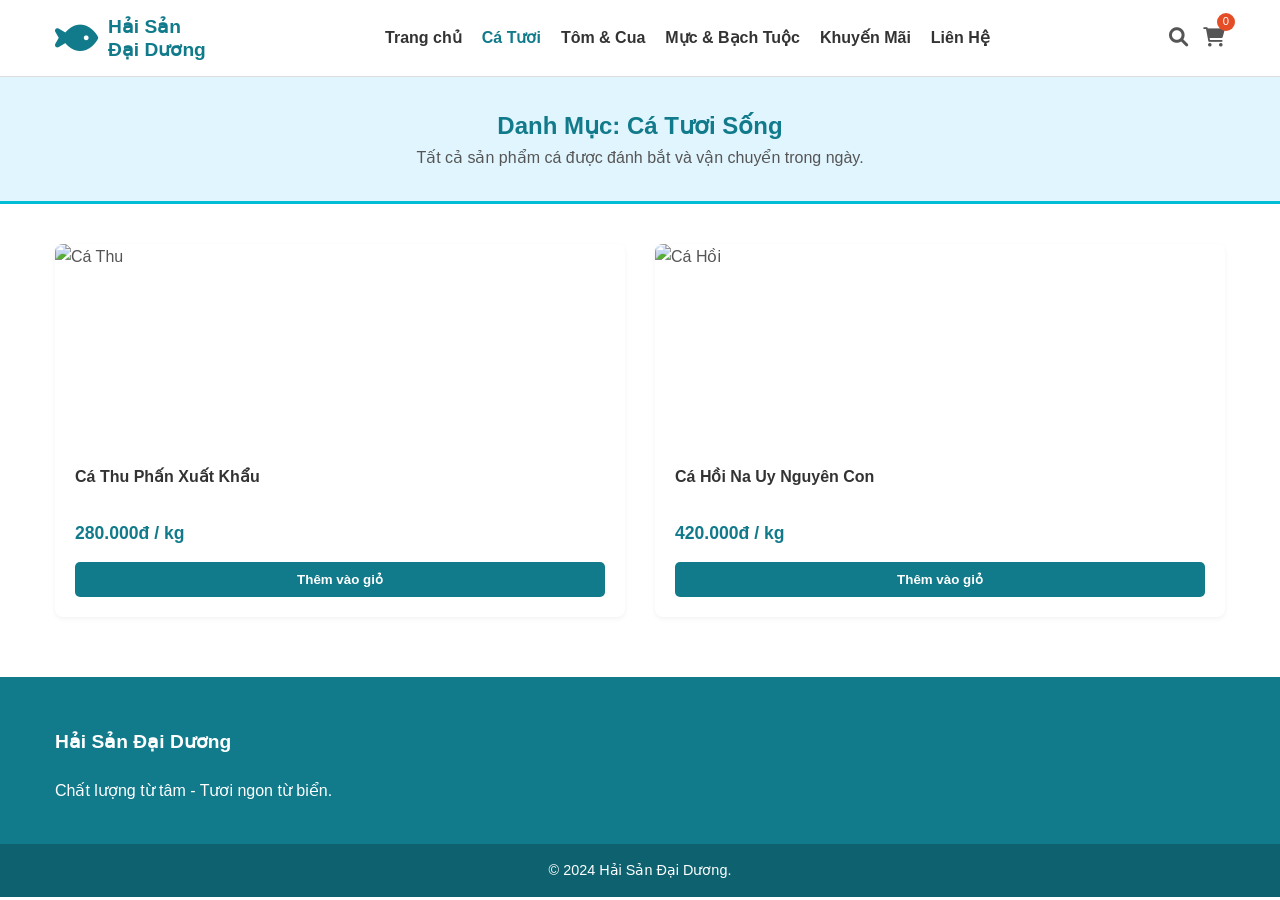
==== ca-tuoi.html @ 7caba027 "02/03/2026" ====
<!DOCTYPE html>
<html lang="vi">
<head>
    <meta charset="UTF-8">
    <meta name="viewport" content="width=device-width, initial-scale=1.0">
    <title>Danh mục Cá Tươi - Hải Sản Đại Dương</title>
    <link rel="stylesheet" href="style.css"> <link rel="stylesheet" href="https://cdnjs.cloudflare.com/ajax/libs/font-awesome/6.0.0/css/all.min.css">
</head>
<body>

    <header>
        <div class="container header-content">
            <div class="logo">
                <a href="index.html"> <i class="fas fa-fish fa-2x"></i> 
                    <span>Hải Sản<br>Đại Dương</span>
                </a>
            </div>
            <nav>
                <ul>
                    <li><a href="index.html">Trang chủ</a></li>
                    <li><a href="ca-tuoi.html" class="active">Cá Tươi</a></li>
                    <li><a href="tom-cua.html">Tôm & Cua</a></li>
                    <li><a href="muc-bach-tuoc.html">Mực & Bạch Tuộc</a></li>
                    <li><a href="tin-tuc.html">Khuyến Mãi</a></li>
                    <li><a href="index.html#lien-he">Liên Hệ</a></li>
                </ul>
            </nav>
            <div class="header-icons">
                <a href="#" class="icon"><i class="fas fa-search"></i></a>
                <a href="#" class="cart-icon icon">
                    <i class="fas fa-shopping-cart"></i>
                    <span class="cart-count">0</span>
                </a>
            </div>
        </div>
    </header>

    <section class="page-header" style="background: var(--light-blue); padding: 30px 0; text-align: center;">
        <div class="container">
            <h2 style="color: var(--primary-blue);">Danh Mục: Cá Tươi Sống</h2>
            <p>Tất cả sản phẩm cá được đánh bắt và vận chuyển trong ngày.</p>
        </div>
    </section>

    <main class="container" style="margin-top: 40px; margin-bottom: 60px;">
        <div class="product-grid">
            <div class="product-card">
                <div class="product-img">
                    <img src="https://via.placeholder.com/300x200?text=Ca+Thu" alt="Cá Thu">
                </div>
                <div class="product-info">
                    <h4>Cá Thu Phấn Xuất Khẩu</h4>
                    <p class="price">280.000đ / kg</p>
                    <button class="add-to-cart btn btn-secondary">Thêm vào giỏ</button>
                </div>
            </div>

            <div class="product-card">
                <div class="product-img">
                    <img src="https://via.placeholder.com/300x200?text=Ca+Hoi" alt="Cá Hồi">
                </div>
                <div class="product-info">
                    <h4>Cá Hồi Na Uy Nguyên Con</h4>
                    <p class="price">420.000đ / kg</p>
                    <button class="add-to-cart btn btn-secondary">Thêm vào giỏ</button>
                </div>
            </div>

            </div>
    </main>

    <footer>
        <div class="container footer-content">
            <div class="footer-section">
                <h4>Hải Sản Đại Dương</h4>
                <p>Chất lượng từ tâm - Tươi ngon từ biển.</p>
            </div>
        </div>
        <div class="copyright">
            <div class="container">
                <p>&copy; 2024 Hải Sản Đại Dương.</p>
            </div>
        </div>
    </footer>

</body>
</html>
---- style.css ----
/* --- BIẾN MÀU SẮC CHỦ ĐẠO --- */
:root {
    --primary-blue: #117A8B; /* Màu xanh nước biển đậm */
    --light-blue: #E1F5FE; /* Màu xanh nước biển nhạt */
    --accent-blue: #00BCD4; /* Màu xanh ngọc */
    --white: #ffffff;
    --black: #333333;
    --gray: #f4f4f4;
    --border-color: #ddd;
    --text-color: #555;
    --sale-red: #e44d26;
}

/* --- RESET CSS --- */
* {
    margin: 0;
    padding: 0;
    box-sizing: border-box;
    font-family: 'Arial', sans-serif;
}

body {
    line-height: 1.6;
    color: var(--text-color);
    background-color: var(--white);
}

a {
    text-decoration: none;
    color: inherit;
    transition: 0.3s;
}

ul {
    list-style: none;
}

img {
    max-width: 100%;
    height: auto;
    display: block;
}

/* --- CHỨA NỘI DUNG (CONTAINER) --- */
.container {
    max-width: 1200px;
    margin: 0 auto;
    padding: 0 15px;
}

/* --- BUTTONS --- */
.btn {
    display: inline-block;
    padding: 10px 20px;
    border-radius: 5px;
    font-weight: bold;
    cursor: pointer;
    transition: 0.3s;
    border: none;
}

.btn-primary {
    background-color: var(--accent-blue);
    color: var(--white);
}

.btn-primary:hover {
    background-color: #0097A7;
}

.btn-secondary {
    background-color: var(--primary-blue);
    color: var(--white);
}

.btn-secondary:hover {
    background-color: #0d6270;
}

.btn-outline {
    background-color: transparent;
    border: 2px solid var(--primary-blue);
    color: var(--primary-blue);
}

.btn-outline:hover {
    background-color: var(--primary-blue);
    color: var(--white);
}

/* --- TITLE --- */
.section-title {
    text-align: center;
    color: var(--primary-blue);
    font-size: 2rem;
    margin-bottom: 30px;
}

/* --- TOP BAR --- */
.top-bar {
    background-color: var(--primary-blue);
    color: var(--white);
    padding: 5px 0;
    text-align: center;
    font-size: 0.9rem;
}

/* --- HEADER --- */
header {
    background-color: var(--white);
    padding: 15px 0;
    border-bottom: 1px solid var(--border-color);
    position: sticky;
    top: 0;
    z-index: 100;
}

.header-content {
    display: flex;
    justify-content: space-between;
    align-items: center;
}

.logo a {
    display: flex;
    align-items: center;
    color: var(--primary-blue);
    font-weight: bold;
    font-size: 1.2rem;
}

.logo span {
    margin-left: 10px;
    line-height: 1.2;
}

nav ul {
    display: flex;
    gap: 20px;
}

nav a {
    font-weight: bold;
    color: var(--black);
}

nav a:hover,
nav a.active {
    color: var(--primary-blue);
}

.header-icons {
    display: flex;
    gap: 15px;
    font-size: 1.2rem;
}

.header-icons .icon:hover {
    color: var(--accent-blue);
}

.cart-icon {
    position: relative;
}

.cart-count {
    position: absolute;
    top: -10px;
    right: -10px;
    background-color: var(--sale-red);
    color: var(--white);
    font-size: 0.7rem;
    width: 18px;
    height: 18px;
    border-radius: 50%;
    display: flex;
    align-items: center;
    justify-content: center;
}

/* --- HERO SECTION --- */
.hero {
    background-color: var(--light-blue);
    background-image: url('https://via.placeholder.com/1920x600/E1F5FE/117A8B?text=Sea+Background+Banner'); /* Thay bằng hình nền biển thực tế */
    background-size: cover;
    background-position: center;
    color: var(--white);
    padding: 100px 0;
    text-align: center;
}

.hero-content {
    background-color: rgba(0, 0, 0, 0.4); /* Lớp phủ đen mờ để làm nổi bật chữ */
    padding: 40px;
    border-radius: 10px;
}

.hero h2 {
    font-size: 3rem;
    margin-bottom: 15px;
}

.hero p {
    font-size: 1.2rem;
    margin-bottom: 30px;
    max-width: 700px;
    margin-left: auto;
    margin-right: auto;
}

/* --- DANH MỤC (CATEGORIES) --- */
.categories {
    padding: 50px 0;
}

.category-grid {
    display: grid;
    grid-template-columns: repeat(auto-fit, minmax(150px, 1fr));
    gap: 20px;
    text-align: center;
}

.category-item {
    display: flex;
    flex-direction: column;
    align-items: center;
    background-color: var(--gray);
    padding: 20px;
    border-radius: 10px;
    transition: 0.3s;
}

.category-item img {
    margin-bottom: 10px;
}

.category-item span {
    font-weight: bold;
    color: var(--primary-blue);
}

.category-item:hover {
    transform: translateY(-5px);
    background-color: var(--light-blue);
    box-shadow: 0 5px 15px rgba(0,0,0,0.1);
}

/* --- SẢN PHẨM (PRODUCT GRID) --- */
.featured-products {
    background-color: var(--gray);
    padding: 50px 0;
}

.product-grid {
    display: grid;
    grid-template-columns: repeat(auto-fit, minmax(250px, 1fr));
    gap: 30px;
}

.product-card {
    background-color: var(--white);
    border-radius: 8px;
    overflow: hidden;
    box-shadow: 0 2px 5px rgba(0,0,0,0.05);
    transition: 0.3s;
}

.product-card:hover {
    box-shadow: 0 10px 20px rgba(0,0,0,0.1);
}

.product-img {
    position: relative;
    overflow: hidden;
    height: 200px;
}

.product-img img {
    width: 100%;
    height: 100%;
    object-fit: cover;
}

.badge {
    position: absolute;
    top: 10px;
    right: 10px;
    padding: 3px 8px;
    border-radius: 4px;
    color: var(--white);
    font-size: 0.7rem;
    text-transform: uppercase;
}

.label-new {
    background-color: var(--accent-blue);
}

.label-sale {
    background-color: var(--sale-red);
}

.product-info {
    padding: 20px;
}

.product-info h4 {
    color: var(--black);
    margin-bottom: 10px;
    height: 45px; /* Giới hạn chiều cao cho tên sản phẩm dài */
    overflow: hidden;
}

.price {
    color: var(--primary-blue);
    font-weight: bold;
    font-size: 1.1rem;
    margin-bottom: 15px;
}

.old-price {
    text-decoration: line-through;
    color: #aaa;
    margin-right: 5px;
    font-size: 0.9rem;
}

.add-to-cart {
    width: 100%;
}

/* --- GIỚI THIỆU (ABOUT) --- */
.about {
    padding: 80px 0;
}

.about-content {
    display: flex;
    align-items: center;
    gap: 50px;
}

.about-text {
    flex: 1;
}

.about-text h3 {
    color: var(--primary-blue);
    font-size: 2rem;
    margin-bottom: 20px;
}

.about-text p {
    margin-bottom: 30px;
}

.about-img {
    flex: 1;
}

/* --- FOOTER --- */
footer {
    background-color: var(--primary-blue);
    color: var(--white);
    padding: 50px 0 0;
}

.footer-content {
    display: grid;
    grid-template-columns: repeat(auto-fit, minmax(250px, 1fr));
    gap: 30px;
    margin-bottom: 40px;
}

.footer-section h4 {
    margin-bottom: 20px;
    font-size: 1.2rem;
}

.footer-section ul li {
    margin-bottom: 10px;
}

.footer-section a:hover {
    text-decoration: underline;
    color: var(--accent-blue);
}

.social-icons {
    display: flex;
    gap: 15px;
    font-size: 1.5rem;
}

.social-icons a:hover {
    color: var(--accent-blue);
}

.copyright {
    background-color: rgba(0, 0, 0, 0.2);
    padding: 15px 0;
    text-align: center;
    font-size: 0.9rem;
}

/* --- ĐÁP ỨNG (RESPONSIVE) --- */
@media (max-width: 992px) {
    .header-content {
        flex-direction: column;
        gap: 15px;
    }
    .hero h2 {
        font-size: 2.2rem;
    }
    .about-content {
        flex-direction: column;
        text-align: center;
    }
}

@media (max-width: 768px) {
    nav ul {
        flex-direction: column;
        align-items: center;
        gap: 10px;
    }
    .hero {
        padding: 50px 0;
    }
    .section-title {
        font-size: 1.5rem;
    }
}

.page-header {
    border-bottom: 3px solid var(--accent-blue);
    background-image: linear-gradient(to right, #E1F5FE, #ffffff);
}
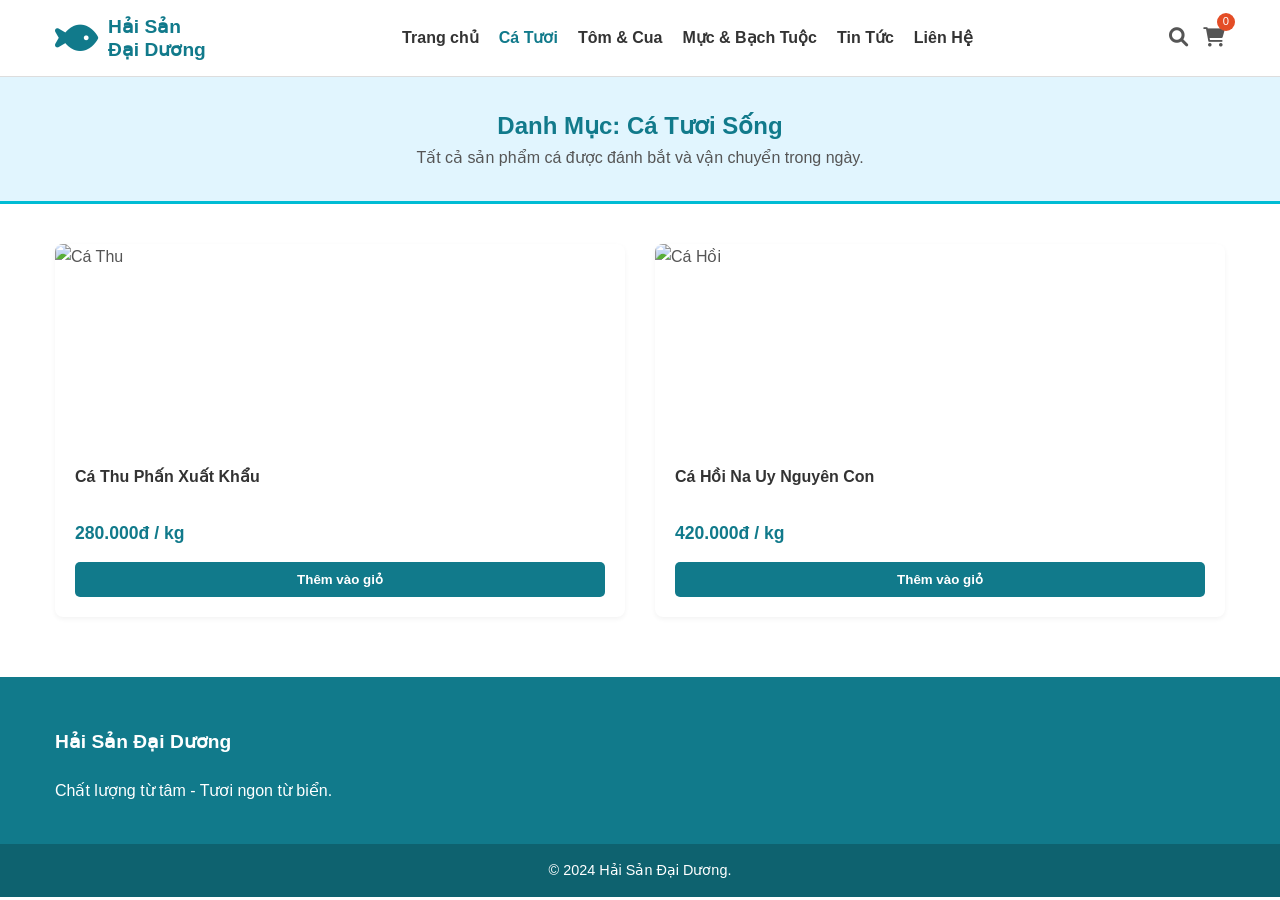
==== commit 4bfb1fbc: "sửa đổi lần 1" ====
--- a/ca-tuoi.html
+++ b/ca-tuoi.html
@@ -21,7 +21,7 @@
                     <li><a href="ca-tuoi.html" class="active">Cá Tươi</a></li>
                     <li><a href="tom-cua.html">Tôm & Cua</a></li>
                     <li><a href="muc-bach-tuoc.html">Mực & Bạch Tuộc</a></li>
-                    <li><a href="tin-tuc.html">Khuyến Mãi</a></li>
+                    <li><a href="tin-tuc.html">Tin Tức</a></li>
                     <li><a href="index.html#lien-he">Liên Hệ</a></li>
                 </ul>
             </nav>
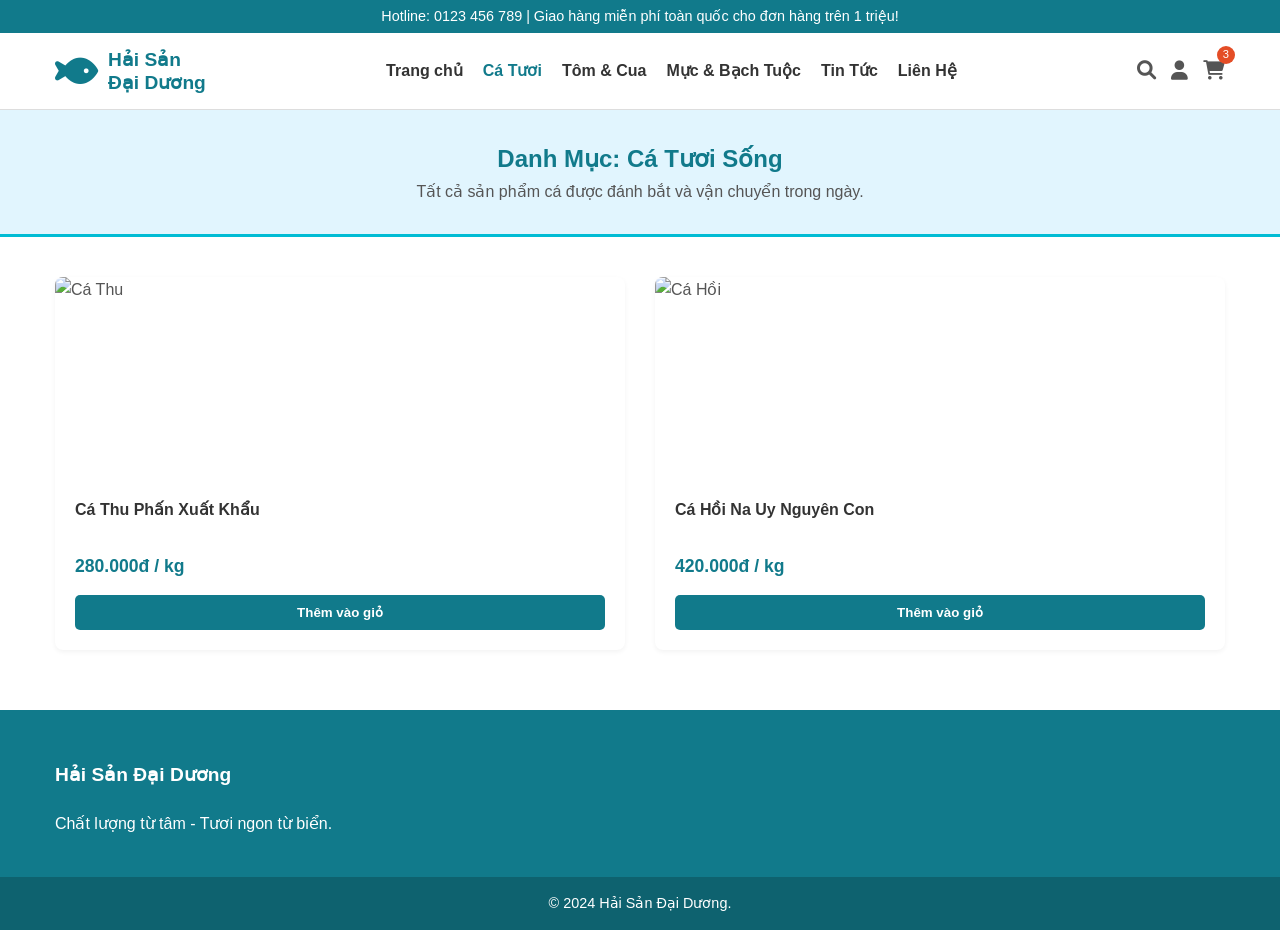
==== commit e92d3b09: "Sua doi lan 2" ====
--- a/ca-tuoi.html
+++ b/ca-tuoi.html
@@ -7,7 +7,11 @@
     <link rel="stylesheet" href="style.css"> <link rel="stylesheet" href="https://cdnjs.cloudflare.com/ajax/libs/font-awesome/6.0.0/css/all.min.css">
 </head>
 <body>
-
+    <div class="top-bar">
+        <div class="container">
+            <p>Hotline: 0123 456 789 | Giao hàng miễn phí toàn quốc cho đơn hàng trên 1 triệu!</p>
+        </div>
+    </div>
     <header>
         <div class="container header-content">
             <div class="logo">
@@ -27,9 +31,10 @@
             </nav>
             <div class="header-icons">
                 <a href="#" class="icon"><i class="fas fa-search"></i></a>
+                <a href="#" class="icon"><i class="fas fa-user"></i></a>
                 <a href="#" class="cart-icon icon">
                     <i class="fas fa-shopping-cart"></i>
-                    <span class="cart-count">0</span>
+                    <span class="cart-count">3</span> <!--Chấm đỏ hiển thị số lượng đơn trong giỏ-->
                 </a>
             </div>
         </div>
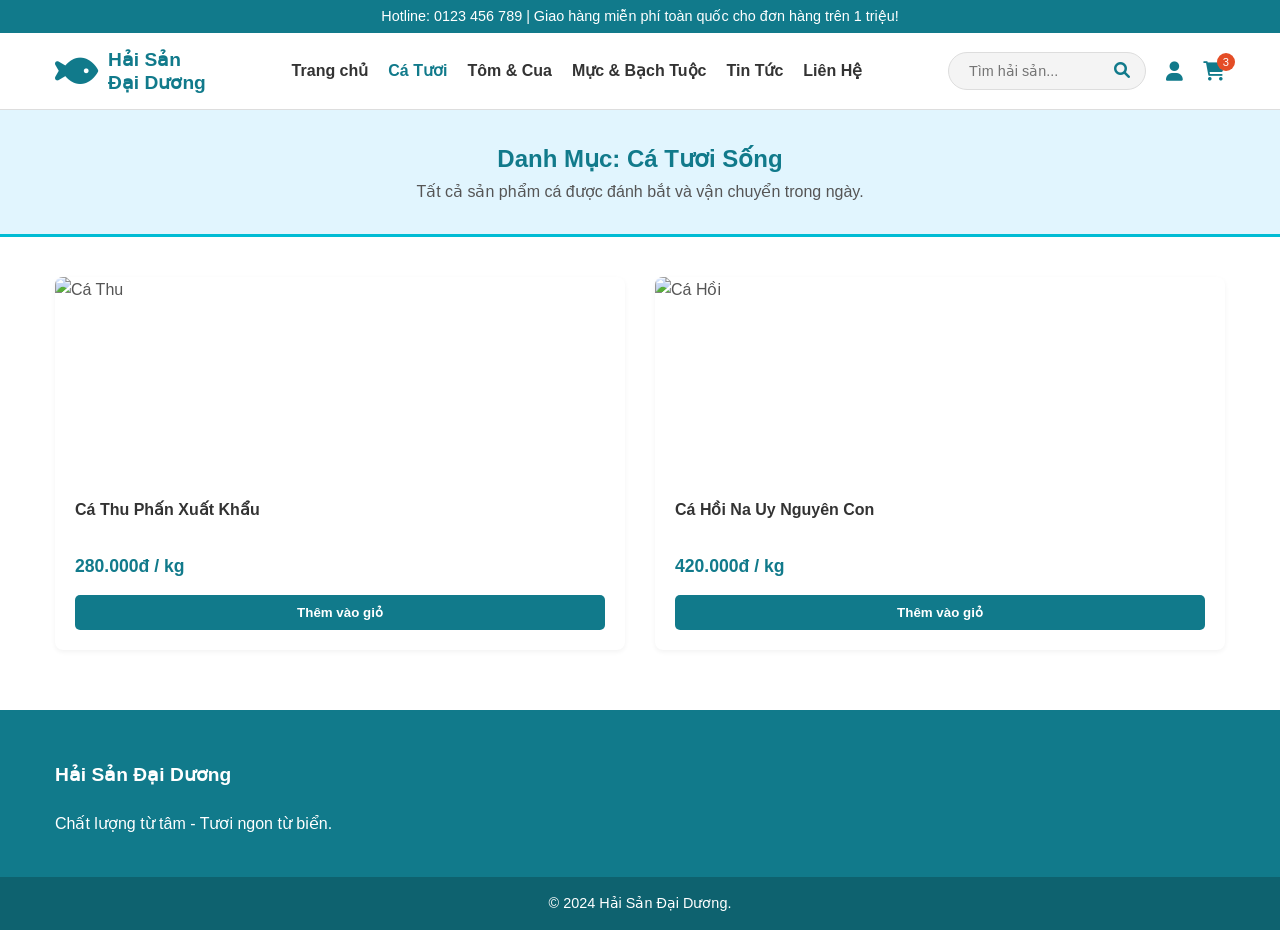
==== commit 85e977a7: "sua lan 3, ngay 04/03" ====
--- a/ca-tuoi.html
+++ b/ca-tuoi.html
@@ -30,11 +30,16 @@
                 </ul>
             </nav>
             <div class="header-icons">
-                <a href="#" class="icon"><i class="fas fa-search"></i></a>
+                <div class="search-box">
+                    <input type="text" placeholder="Tìm hải sản..." class="search-input">
+                    <button class="search-btn"><i class="fas fa-search"></i></button>
+                </div>
+
                 <a href="#" class="icon"><i class="fas fa-user"></i></a>
-                <a href="#" class="cart-icon icon">
+
+                <a href="gio-hang.html" class="cart-icon icon">
                     <i class="fas fa-shopping-cart"></i>
-                    <span class="cart-count">3</span> <!--Chấm đỏ hiển thị số lượng đơn trong giỏ-->
+                    <span class="cart-count">3</span>
                 </a>
             </div>
         </div>
--- a/style.css
+++ b/style.css
@@ -435,4 +435,133 @@
 .page-header {
     border-bottom: 3px solid var(--accent-blue);
     background-image: linear-gradient(to right, #E1F5FE, #ffffff);
+}
+
+/* --- HEADER ICONS CONTAINER --- */
+.header-icons {
+    display: flex;
+    align-items: center;
+    gap: 20px; /* Khoảng cách giữa search, user và cart */
+}
+
+/* --- SEARCH BOX HIỆN ĐẠI --- */
+.search-box {
+    display: flex;
+    align-items: center;
+    background: var(--gray);
+    border: 1px solid var(--border-color);
+    border-radius: 20px; /* Làm bo tròn cho đẹp */
+    padding: 5px 15px;
+    transition: 0.3s;
+}
+
+.search-box:focus-within {
+    border-color: var(--primary-blue);
+    background: var(--white);
+    box-shadow: 0 0 5px rgba(17, 122, 139, 0.2);
+}
+
+.search-input {
+    border: none;
+    background: transparent;
+    outline: none;
+    padding: 5px;
+    width: 150px; /* Độ dài vừa phải */
+    font-size: 0.9rem;
+    color: var(--black);
+}
+
+.search-btn {
+    background: transparent;
+    border: none;
+    color: var(--primary-blue);
+    cursor: pointer;
+    font-size: 1rem;
+    transition: 0.3s;
+}
+
+.search-btn:hover {
+    color: var(--accent-blue);
+}
+
+/* --- ĐỊNH DẠNG LẠI ICON USER & CART --- */
+.icon {
+    color: var(--primary-blue);
+    font-size: 1.2rem;
+    display: flex;
+    align-items: center;
+    transition: 0.3s;
+}
+
+.icon:hover {
+    color: var(--accent-blue);
+}
+
+.cart-icon {
+    position: relative;
+}
+
+.cart-count {
+    position: absolute;
+    top: -8px;
+    right: -10px;
+    background-color: var(--sale-red);
+    color: white;
+    font-size: 0.7rem;
+    width: 18px;
+    height: 18px;
+    border-radius: 50%;
+    display: flex;
+    align-items: center;
+    justify-content: center;
+}
+
+.cart-icon {
+    transition: transform 0.2s ease;
+}
+
+/* Định dạng bảng cho giỏ hàng */
+.cart-items th {
+    color: var(--primary-blue);
+    font-size: 1.1rem;
+}
+
+.cart-items input[type="number"] {
+    border: 1px solid var(--border-color);
+    border-radius: 4px;
+    text-align: center;
+}
+
+/* Nút thanh toán nổi bật */
+.cart-summary .btn-secondary {
+    background-color: var(--accent-blue);
+    font-size: 1rem;
+    letter-spacing: 1px;
+}
+
+/* --- ĐỊNH DẠNG Ô NHẬP LIỆU --- */
+.input-field {
+    width: 100%;
+    padding: 10px;
+    border: 1px solid var(--border-color);
+    border-radius: 5px;
+    outline: none;
+    font-size: 0.95rem;
+    transition: 0.3s;
+}
+
+.input-field:focus {
+    border-color: var(--accent-blue);
+    box-shadow: 0 0 5px rgba(0, 188, 212, 0.2);
+}
+
+.customer-info label {
+    color: var(--black);
+    font-size: 0.9rem;
+}
+
+/* Hiệu ứng cho nút thanh toán khi di chuột */
+.cart-summary .btn-secondary:hover {
+    transform: translateY(-2px);
+    box-shadow: 0 5px 15px rgba(17, 122, 139, 0.3);
 }
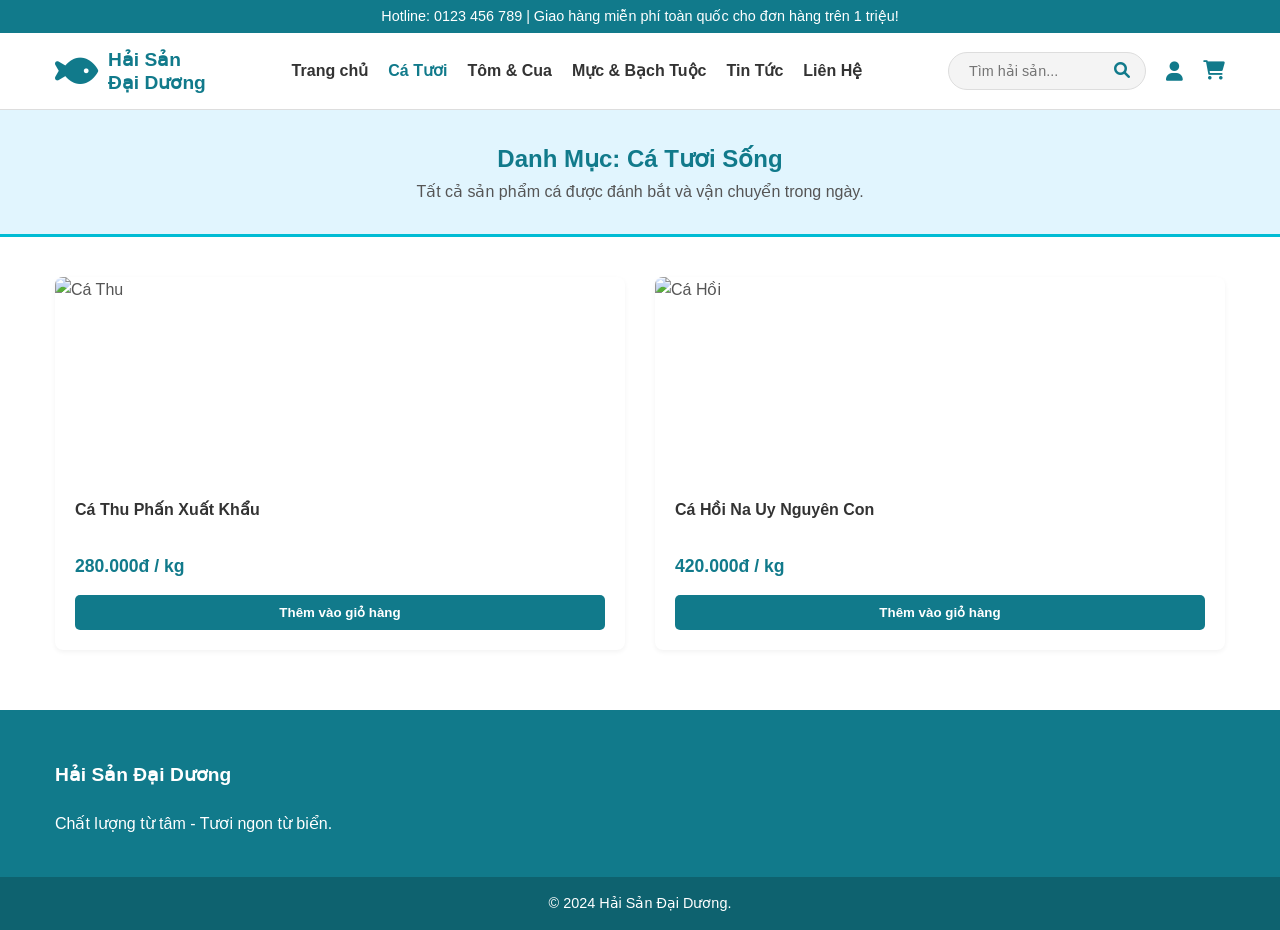
==== commit f63af0a3: "sua lan thu N:)" ====
--- a/ca-tuoi.html
+++ b/ca-tuoi.html
@@ -39,7 +39,7 @@
 
                 <a href="gio-hang.html" class="cart-icon icon">
                     <i class="fas fa-shopping-cart"></i>
-                    <span class="cart-count">3</span>
+                    <span class="cart-count" id="cart-count">0</span>
                 </a>
             </div>
         </div>
@@ -61,7 +61,7 @@
                 <div class="product-info">
                     <h4>Cá Thu Phấn Xuất Khẩu</h4>
                     <p class="price">280.000đ / kg</p>
-                    <button class="add-to-cart btn btn-secondary">Thêm vào giỏ</button>
+                    <button class="add-to-cart btn btn-secondary">Thêm vào giỏ hàng</button>
                 </div>
             </div>
 
@@ -72,7 +72,7 @@
                 <div class="product-info">
                     <h4>Cá Hồi Na Uy Nguyên Con</h4>
                     <p class="price">420.000đ / kg</p>
-                    <button class="add-to-cart btn btn-secondary">Thêm vào giỏ</button>
+                    <button class="add-to-cart btn btn-secondary">Thêm vào giỏ hàng</button>
                 </div>
             </div>
 
@@ -92,6 +92,6 @@
             </div>
         </div>
     </footer>
-
 </body>
+<script src="script.js"></script>
 </html>
--- a/style.css
+++ b/style.css
@@ -564,4 +564,21 @@
 .cart-summary .btn-secondary:hover {
     transform: translateY(-2px);
     box-shadow: 0 5px 15px rgba(17, 122, 139, 0.3);
+}
+/* Hiệu ứng rung nảy (Bump) */
+@keyframes bump {
+    0% { transform: scale(1); }
+    30% { transform: scale(1.4); } /* Nảy to lên */
+    50% { transform: scale(0.9); } /* Hơi lún xuống chút */
+    100% { transform: scale(1); }
+}
+
+.cart-icon.bump {
+    animation: bump 0.4s ease-out;
+}
+
+/* Đảm bảo icon giỏ hàng có thuộc tính này để hiệu ứng mượt */
+.cart-icon {
+    display: inline-block;
+    transition: transform 0.2s ease;
 }
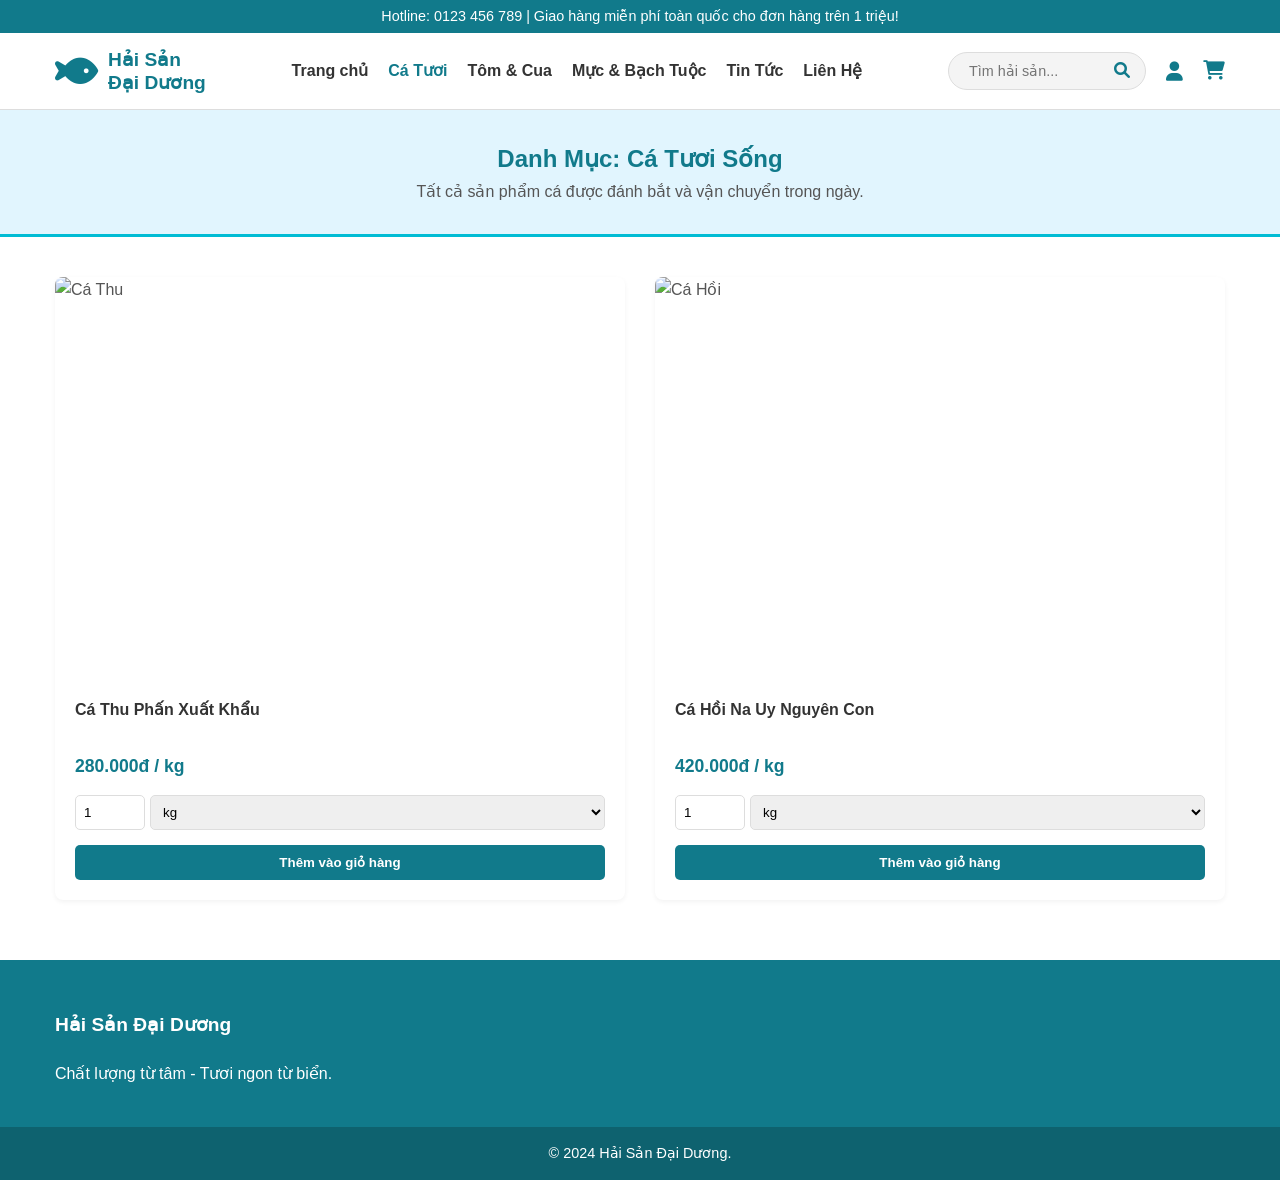
==== commit 5025f7b5: "xong tính năng cho giỏ hàng" ====
--- a/ca-tuoi.html
+++ b/ca-tuoi.html
@@ -61,6 +61,15 @@
                 <div class="product-info">
                     <h4>Cá Thu Phấn Xuất Khẩu</h4>
                     <p class="price">280.000đ / kg</p>
+                    <!-- Thêm phần chọn số lượng và đơn vị -->
+                            <div class="buy-options" style="display: flex; gap: 5px; margin-bottom: 15px;">
+                                <input type="number" value="1" min="1" class="buy-quantity" 
+                                            style="width: 70px; padding: 8px; border: 1px solid #ddd; border-radius: 5px;">
+                                        <select class="buy-unit" style="padding: 8px; border: 1px solid #ddd; border-radius: 5px; flex: 1;">
+                                            <option value="kg">kg</option>
+                                            <option value="lang">lạng</option>
+                                        </select>
+                            </div>
                     <button class="add-to-cart btn btn-secondary">Thêm vào giỏ hàng</button>
                 </div>
             </div>
@@ -72,6 +81,15 @@
                 <div class="product-info">
                     <h4>Cá Hồi Na Uy Nguyên Con</h4>
                     <p class="price">420.000đ / kg</p>
+                    <!-- Thêm phần chọn số lượng và đơn vị -->
+                            <div class="buy-options" style="display: flex; gap: 5px; margin-bottom: 15px;">
+                                <input type="number" value="1" min="1" class="buy-quantity" 
+                                            style="width: 70px; padding: 8px; border: 1px solid #ddd; border-radius: 5px;">
+                                        <select class="buy-unit" style="padding: 8px; border: 1px solid #ddd; border-radius: 5px; flex: 1;">
+                                            <option value="kg">kg</option>
+                                            <option value="lang">lạng</option>
+                                        </select>
+                            </div>
                     <button class="add-to-cart btn btn-secondary">Thêm vào giỏ hàng</button>
                 </div>
             </div>
--- a/style.css
+++ b/style.css
@@ -272,13 +272,13 @@
 .product-img {
     position: relative;
     overflow: hidden;
-    height: 200px;
+    height: 400px;
 }
 
 .product-img img {
     width: 100%;
     height: 100%;
-    object-fit: cover;
+    object-fit:fill;
 }
 
 .badge {
@@ -301,7 +301,7 @@
 }
 
 .product-info {
-    padding: 20px;
+    padding: 20px ;
 }
 
 .product-info h4 {
@@ -565,11 +565,11 @@
     transform: translateY(-2px);
     box-shadow: 0 5px 15px rgba(17, 122, 139, 0.3);
 }
-/* Hiệu ứng rung nảy (Bump) */
+/* Hiệu ứng rung nảy mạnh mẽ hơn */
 @keyframes bump {
     0% { transform: scale(1); }
-    30% { transform: scale(1.4); } /* Nảy to lên */
-    50% { transform: scale(0.9); } /* Hơi lún xuống chút */
+    30% { transform: scale(1.5); }
+    50% { transform: scale(0.8); }
     100% { transform: scale(1); }
 }
 
@@ -577,7 +577,6 @@
     animation: bump 0.4s ease-out;
 }
 
-/* Đảm bảo icon giỏ hàng có thuộc tính này để hiệu ứng mượt */
 .cart-icon {
     display: inline-block;
     transition: transform 0.2s ease;
